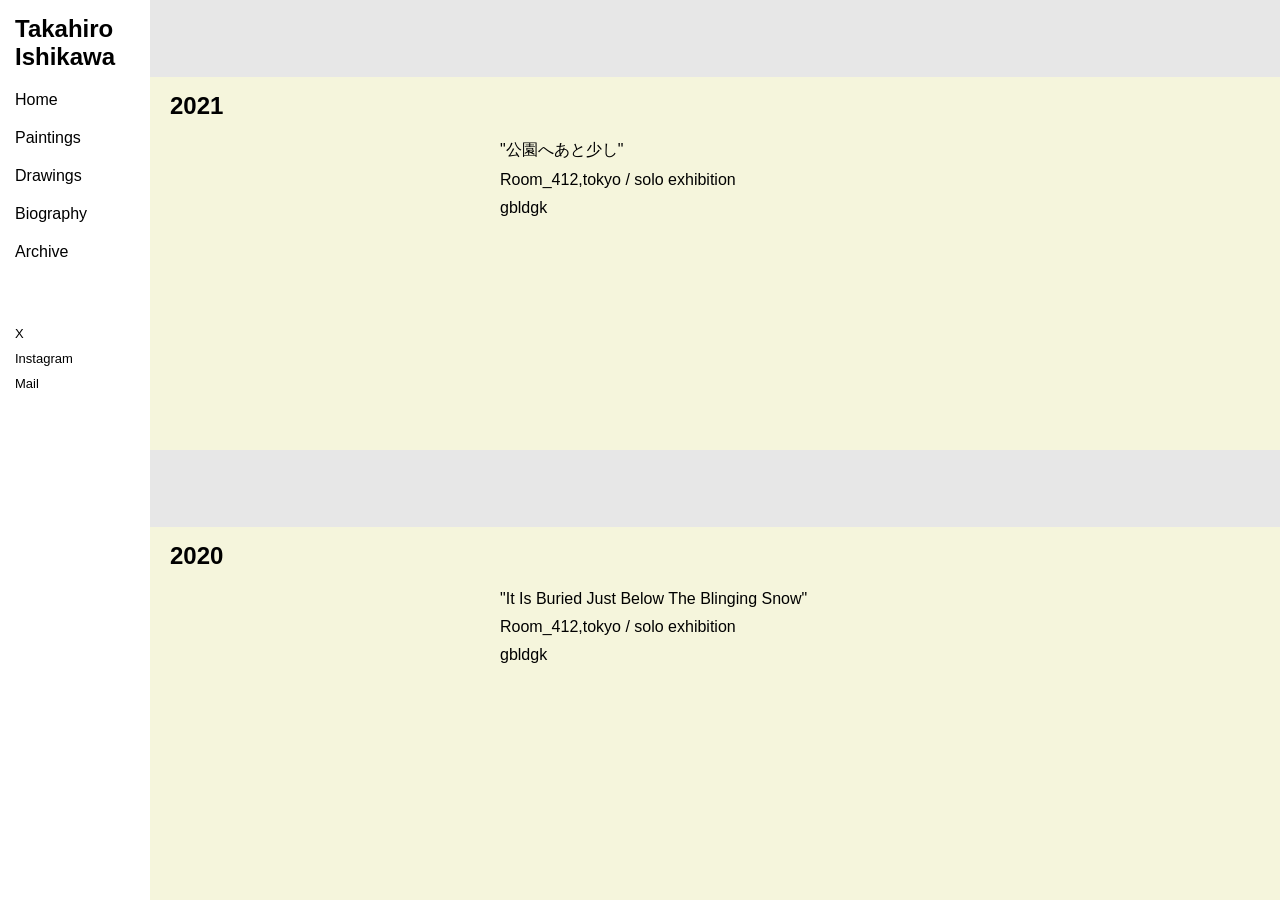
==== html/archive.html @ 0c3d0b77 "Add files via upload" ====
<!DOCTYPE html>
<html lang="en">
<head>
    <meta charset="UTF-8">
    <meta http-equiv="X-UA-Compatible" content="IE=edge">
    <meta name="viewport" content="width=device-width, initial-scale=1.0">
    <title>Takahiro Ishikawa</title>
    <link rel="stylesheet" href="../css/archv.css">
    <link rel="stylesheet" href="../css/menu.css">
    <link rel="stylesheet" href="../css/RWD.css">
    <link rel="stylesheet" href="../css/lightbox.css">

    <script src="../js/jquery-3.6.1.min.js"></script>
    <script src="../js/lightbox-plus-jquery.js"></script>
    <script src="../js/menu.js"></script>
    <script>
        lightbox.option({
          'showImageNumberLabel': false
        })
    </script>

</head>
<body>
    <!--tavito-->
    <div class="tavito">
        <div class="hamburger">
            <span></span>
            <span></span>
            <span></span>
        </div>
        <div class="logo-tk">
            <h1 class="logo-tk">Takahiro Ishikawa</h1>
        </div>
        <nav class="menu">
            <h1 class="logo"><a href="../index.html">Takahiro<br>Ishikawa</a></h1>
            <ul>
                <div class="menu-txt">  
                    <li class="menu-txt"><a href="../index.html">Home</a></li>
                    <li class="menu-txt"><a href="../html/paintings.html">Paintings</a></li>
                    <li class="menu-txt"><a href="../html/drawing.html">Drawings</a></li>
                    <li class="menu-txt"><a href="../html/bio.html">Biography</a></li> 
                    <li class="menu-txt"><a href="../html/archive.html">Archive</a></li>
                </div>
                <div class="menu-txt2">
                    <li class="menu-txt2"><a href="https://x.com/marutakcity" target="_blank" rel="noreferrer noopener">X</a></li>
                    <li class="menu-txt2"><a href="https://www.instagram.com/_takahiro_ishikawa_/" target="_blank" rel="noreferrer noopener">Instagram</a></li>
                    <li class="menu-txt2"><a href="mailto:takahiro.ishkw@gmail.com" target="_blank" rel="noreferrer noopener">Mail</a></li>
                </div>
            </ul>
        </nav>
    <div class="a-container">
        <div class="a-container2">
            <h2>2021</h2>
            <div class="archv">
                <p class="dm"><img class="dm" src="../img/p1.jpg" alt=""></p>
                <div class="archv-insd">
                    <div class="archvtxt">
                        <li class="archvtxt1">"公園へあと少し"</li>
                        <li class="archvtxt2">Room_412,tokyo / solo exhibition</li>
                        <li class="archvtxt2">gbldgk</li>
                    </div>
                    <div class="archvpht">
                        <p class="archvpht"><img class="archvpht" src="../img/p2.jpg" alt=""></p>
                        <p class="archvpht"><img class="archvpht" src="../img/achvtest.jpg" alt=""></p>
                        <p class="archvpht"><img class="archvpht" src="../img/achvtest.jpg" alt=""></p>
                    </div>
                </div>
            </div>
        </div>
        <div class="a-container2">
            <h2>2020</h2>
            <div class="archv">
                <p class="dm"><img class="dm" src="../img/p1.jpg" alt=""></p>
                <div class="archvtxt">
                    <li class="archvtxt1">"It Is Buried Just Below The Blinging Snow"</li>
                    <li class="archvtxt2">Room_412,tokyo / solo exhibition</li>
                    <li class="archvtxt2">gbldgk</li>    
                </div>
                <div class="archvpht">

                </div>
            </div>
        </div>
    </div>
    
</body>
</html>
---- css/archv.css ----
* {
    margin: 0;
    padding: 0;
    box-sizing: border-box;
    font-family: Helvetica, arial,sans-serif;
}

body {
    margin: 0 auto;
    max-width: 1280px;
    overflow-y: scroll;
    }
.patti {
    display: flex;
}

/*main*/

.a-container {
    background-color: rgb(231, 231, 231);
    margin: 0 0 0 150px;
    justify-self: center;
    justify-content: center;
    display: flex;
    flex-wrap: wrap;
    width: calc(100%);
    height: 100%;
    padding: 0;
}
.a-container2 {
    background-color: beige;
    display: flex;
    flex-wrap: wrap;
    width: calc(100%);
    height: 100%;
    margin: 77px 0 0 0;
    list-style: none;

    text-align: left;
}
/*archv-box~*/
.archv {
    display: flex;
    flex-wrap: wrap;
    width: calc(100%);
    height: 330px;
}
/*year_and_dm*/
h2 {
    margin: 15px 0 0 20px;
    font-size: 24px;
}
p.dm {
    margin-top: 20px;
    margin-left: 20px;
    height: 300px;
    width: 300px;
    display: grid;
    place-items: center;
}
img.dm {
    max-height: 300px;
    max-width: 300px;
}
/*archv_insd*/
div.archv-insd {
    display: flex;
    flex-flow: column;
}
div.archvtxt {
    width: calc(100%-400px);
    height: 120px;
}
li.archvtxt1 {
    margin-top: 20px;
    margin-left: 30px;
}
li.archvtxt2 {
    margin-top: 10px;
    margin-left: 30px;
}
div.archvpht {
    padding: 0 0 0 0;
    width: calc(100%-400px);
    height: calc(100%-120px);
    display: flex;
}
p.archvpht {
    margin-left: 20px;
    height: 150px;
    width: 150px;
    display: grid;
    place-items: center;
}
img.archvpht {
    max-height: 150px;
    max-width: 150px;
}

/*RWD*/
@media screen and (max-width:748px){
    
/*RWD-main*/
body {
    width: 100%;
    max-width: 748px;
}
.a-container {
    margin: 0;
    justify-content: center;
    padding-top: 12px;
}
.a-container2 {
    width: 100%;
    height: 100%;
    display: flex;
    justify-content: center;
}
.archv {
    height: 100%;
    justify-content: center;
}
.archvpht {
    display: flex;
    flex-wrap: wrap;
    justify-content: left;

}
.archvtxt {
    width: 100%;
    height: 100%;
}
h2 {
    margin: 0;
}
p.dm {
    margin-left: 0;
}
p.archvpht {
    margin-left: 25px;
}
p {
    margin: 20px 0 0 0;
    height: 300px;
    width: 300px;
}
img {
    max-height: 300px;
    max-width: 300px;
}
}
---- css/menu.css ----
* {
    font-family: Helvetica, arial,sans-serif;
}
/*menu*/
.menu {
    position: fixed;
    top: 0;
    display: block;
    background-color: rgb(255, 255, 255);
    height: 100vh;
    width : 150px;
    padding-left: 15px;
    padding-top : 15px;
}
ul div.menu-txt2 {
    margin-top: 65px;
}
li.menu-txt {
    list-style-type: none;
    margin-top: 20px;
}
li.menu-txt2 {
    list-style-type: none;
    margin-top: 10px;
    font-size: 13px;
}
a {
    text-decoration: none;
    color: black;
}
a:hover {
    color: grey;
    transition: 0.4s;
}

/*RWD*/
@media screen and (min-width:748px){
 .logo-tk {
    display: none;
}    
}

@media screen and (max-width:748px){
h1.logo-tk {
    font-size: 24px;
}
div.logo-tk{
    height: 82px;
    width: calc(100%);
    text-align: center;
    place-items: center;
    display: grid;
    position: fixed;
    background-color: white;
    top: 0;
    left: 0;
}

.menu {
    justify-content: center;
    padding-left: 0;
}
}
---- css/RWD.css ----
/*RWD*/
@media screen and (max-width:748px){
    
/*RWD-main*/
.main {
    padding-top: 75px;
}
    
/*RWD-menu*/

/*hamburger*/
.hamburger {
  display : block;
  position: fixed;
  float: left;
  z-index : 3;
  left :  20px;
  top   : 20px;
  width : 42px;
  height: 42px;
  cursor: pointer;
  text-align: center;
}
.hamburger span {
  display : block;
  position: absolute;
  width   : 30px;
  height  : 2px ;
  left    : 6px;
  background : #BBBBBB;
  -webkit-transition: 0.3s ease-in-out;
  -moz-transition   : 0.3s ease-in-out;
  transition        : 0.3s ease-in-out;
}
.hamburger span:nth-child(1) {
  top: 10px;
}
.hamburger span:nth-child(2) {
  top: 20px;
}
.hamburger span:nth-child(3) {
  top: 30px;
}

/* スマホメニューを開いてる時のボタン */
.hamburger.active span:nth-child(1) {
  top : 16px;
  left: 6px;
  background :#fff;
  -webkit-transform: rotate(-45deg);
  -moz-transform   : rotate(-45deg);
  transform        : rotate(-45deg);
}
          
.hamburger.active span:nth-child(2),
.hamburger.active span:nth-child(3) {
  top: 16px;
  background :#fff;
  -webkit-transform: rotate(45deg);
  -moz-transform   : rotate(45deg);
  transform        : rotate(45deg);
}

/* メニュー背景　*/
nav.menu {
  position: fixed;
  z-index : 2;
  top  : 0;
  left : 0;
  color: #fff;
  background: rgba(65, 55, 67, 0.6);
  text-align: center;
  width: 100%;
  transform: translateX(-100%);
  transition: all 0.6s;
}

/*menutext*/

nav.menu h1 a {
  color:white;
}

nav.menu ul {
  margin: 0 auto;
  padding: 0;
  width: 100%;          
}
          
nav.menu ul li {
  list-style-type: none;
  padding: 0;
  width: 100%;
  transition: .4s all;
}
nav.menu ul li:last-child {
  padding-bottom: 0;
}
/*nav.menu ul li:hover{
  background :#ddd
}*/
          
nav.menu ul li a {
  display: block;
  color: #fff;
  padding: 1em 0;
  text-decoration :none;
}

nav.menu ul li a:hover {
  color: rgba(241, 212, 245, 0.6);
  transition: .4s;
}
          
/* クリックでjQueryで追加・削除 */
nav.menu.active {
  opacity: 100;
  display: block;
  transform: translateX(0%);
}
}
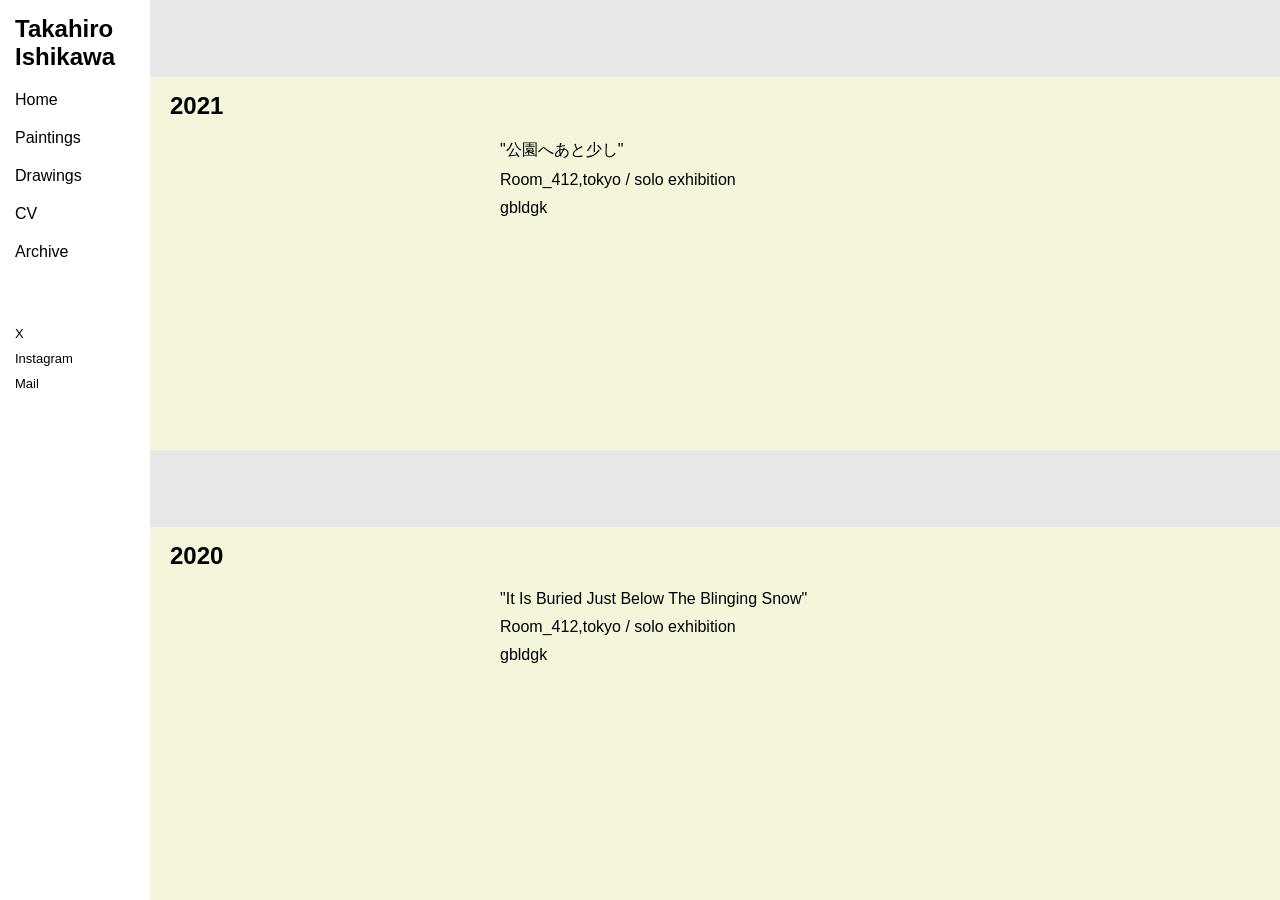
==== commit 74d1b599: "Add files via upload" ====
--- a/html/archive.html
+++ b/html/archive.html
@@ -38,7 +38,7 @@
                     <li class="menu-txt"><a href="../index.html">Home</a></li>
                     <li class="menu-txt"><a href="../html/paintings.html">Paintings</a></li>
                     <li class="menu-txt"><a href="../html/drawing.html">Drawings</a></li>
-                    <li class="menu-txt"><a href="../html/bio.html">Biography</a></li> 
+                    <li class="menu-txt"><a href="../html/bio.html">CV</a></li> 
                     <li class="menu-txt"><a href="../html/archive.html">Archive</a></li>
                 </div>
                 <div class="menu-txt2">
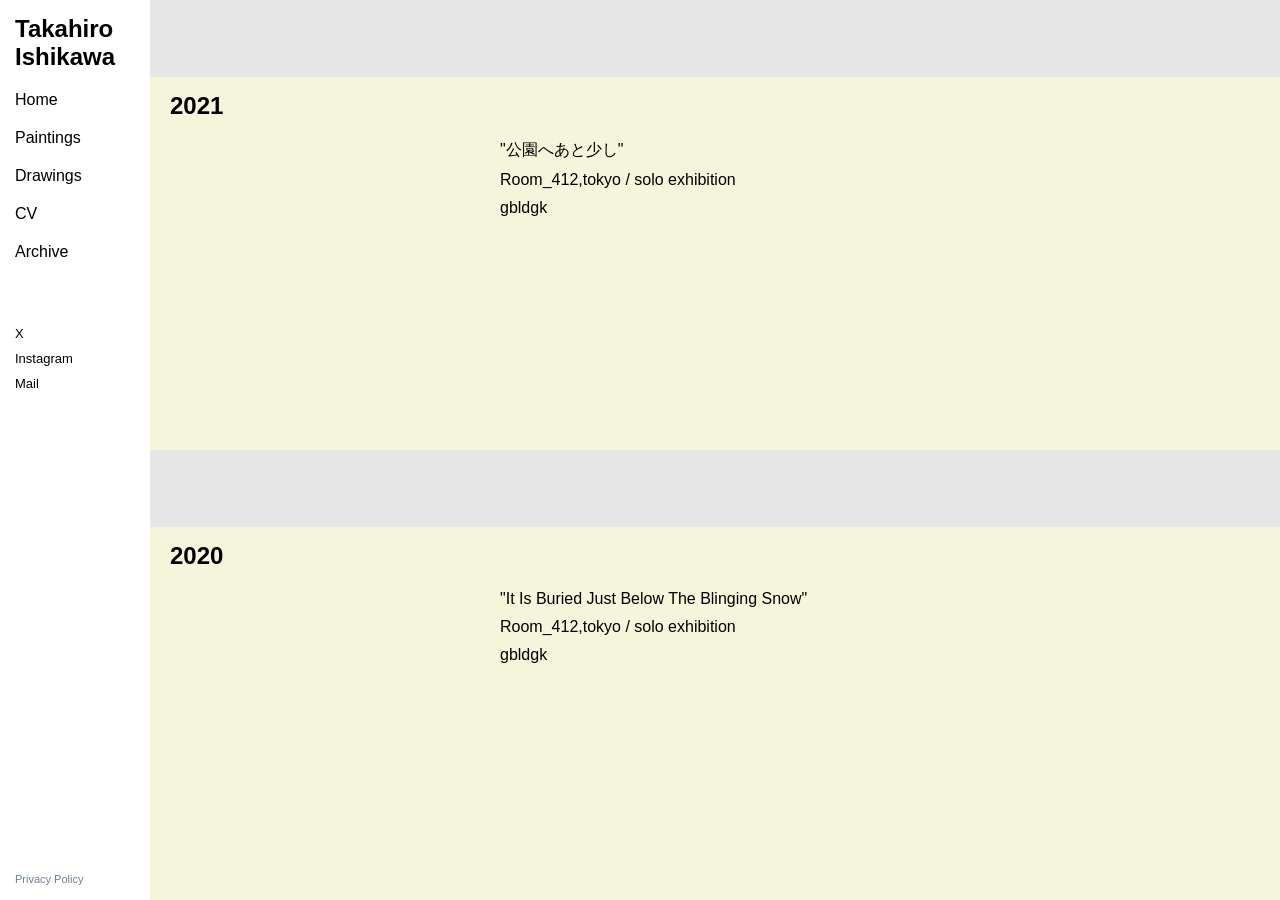
==== commit 59848417: "Add files via upload" ====
--- a/html/archive.html
+++ b/html/archive.html
@@ -47,6 +47,9 @@
                     <li class="menu-txt2"><a href="mailto:takahiro.ishkw@gmail.com" target="_blank" rel="noreferrer noopener">Mail</a></li>
                 </div>
             </ul>
+            <div class="menu-txt3">
+                <a href="../html/privacy_policy.html">Privacy Policy</a>
+            </div>
         </nav>
     <div class="a-container">
         <div class="a-container2">
--- a/css/menu.css
+++ b/css/menu.css
@@ -5,12 +5,15 @@
 .menu {
     position: fixed;
     top: 0;
-    display: block;
+    display: flex;
+    flex-direction: column;
     background-color: rgb(255, 255, 255);
     height: 100vh;
     width : 150px;
     padding-left: 15px;
     padding-top : 15px;
+    padding-bottom: 15px;
+    box-sizing: border-box;
 }
 ul div.menu-txt2 {
     margin-top: 65px;
@@ -24,6 +27,10 @@
     margin-top: 10px;
     font-size: 13px;
 }
+.menu-txt3 {
+    margin-top: auto;
+    font-size: 11px;
+}
 a {
     text-decoration: none;
     color: black;
@@ -31,6 +38,9 @@
 a:hover {
     color: grey;
     transition: 0.4s;
+}
+.menu-txt3 a {
+    color: slategray;
 }
 
 /*RWD*/
@@ -57,7 +67,28 @@
 }
 
 .menu {
-    justify-content: center;
-    padding-left: 0;
+    position: fixed;
+    top: 0;
+    display: flex;
+    flex-direction: column;
+    background-color: rgb(255, 255, 255);
+    height: 100vh;
+    width: 150px;
+    padding-left: 0px;
+    padding-top: 15px;
+    padding-bottom: 15px;
+    box-sizing: border-box;
+}
+
+/* Privacy Policyをメニューの下端に配置 */
+.menu > .menu-txt3 {
+    position: absolute;
+    bottom: 15px;
+    width: 100%;
+    text-align: center;
+    font-size: 11px;
+}
+.menu-txt3 a {
+    color: rgb(255, 255, 255);
 }
 }
